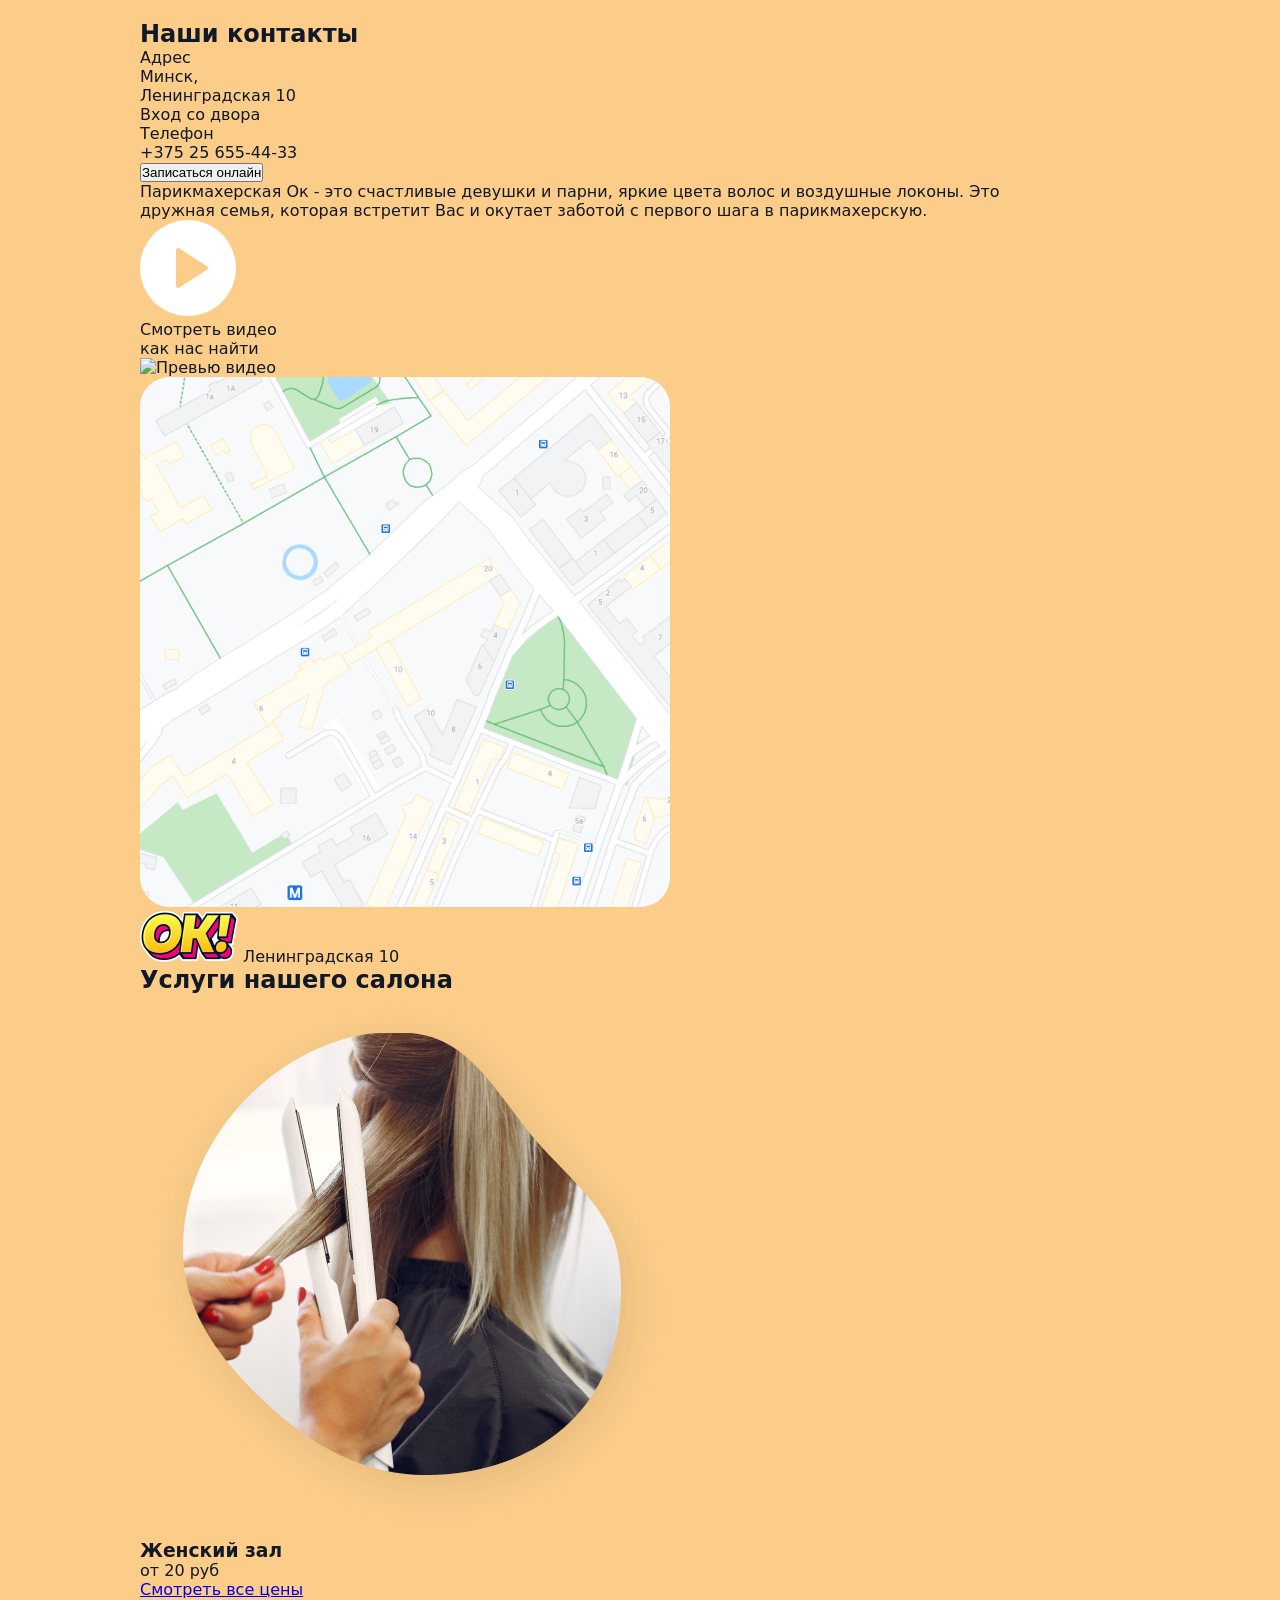
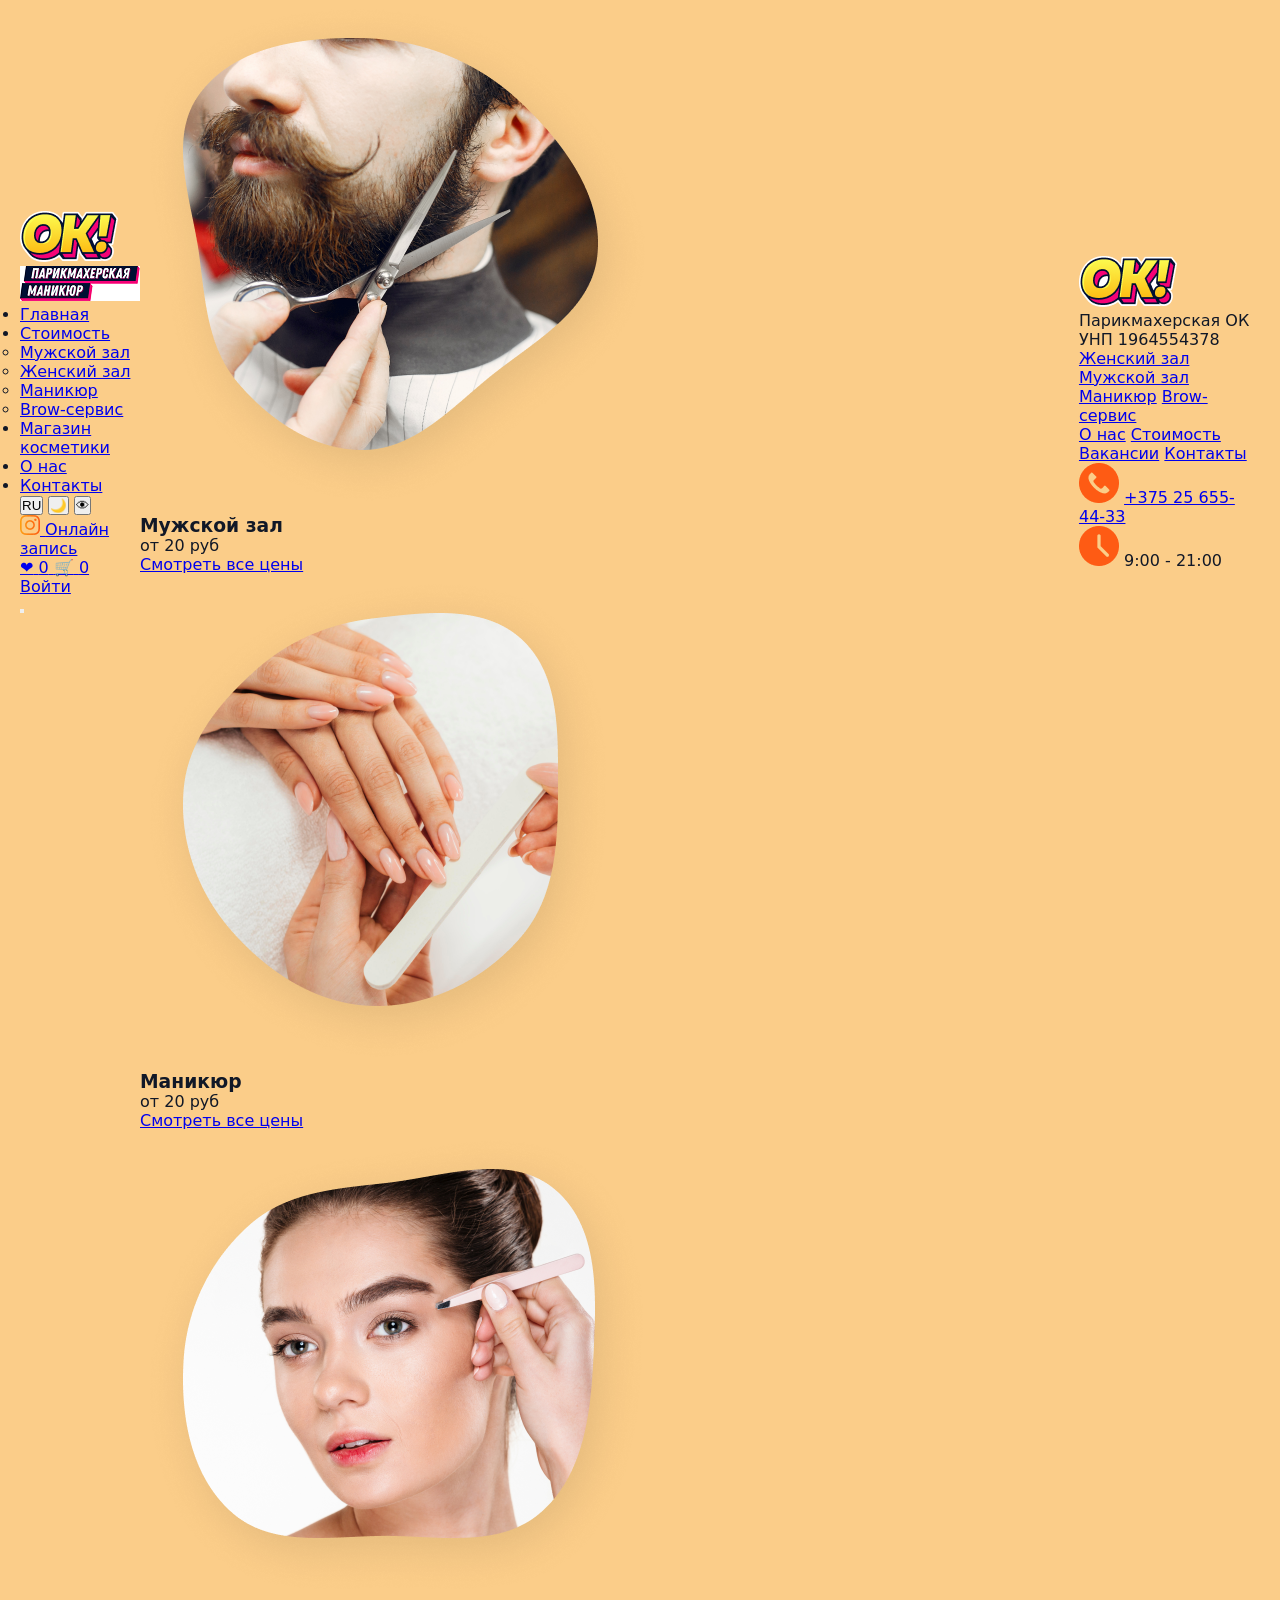
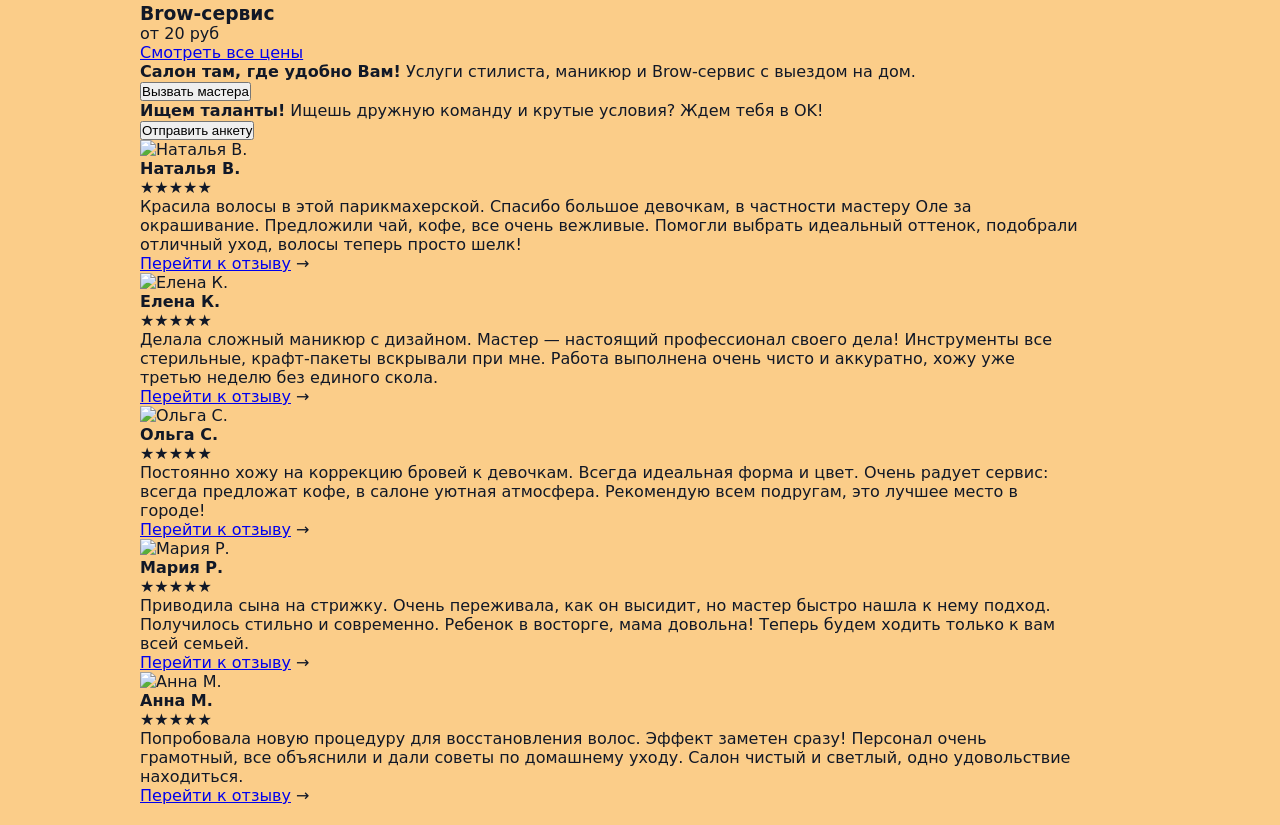
==== contacts.html @ 50ce9822 "feat: add contacts HTML page" ====
<!DOCTYPE html>
<html lang="ru">
<head>
  <meta charset="UTF-8">
  <meta name="viewport" content="width=device-width, initial-scale=1.0">
  <title>Главная | Салон красоты OK!</title>
  <link rel="stylesheet" href="css/style.css">
  <link rel="stylesheet" href="css/contacts.css">
</head>
<body>

  <!-- Шапка -->
  <header class="header">
  <div class="container header__container">
    <!-- Логотип -->
    <a href="main.html" class="header__logo">
      <img src="img/header/ok-logo.png" alt="OK!" class="logo-ok">
      <img src="img/header/salon-name.png" alt="Парикмахерская Маникюр" class="logo-text">
    </a>

  <nav class="nav">
    <ul class="nav__list">
        <li class="nav__item">
            <a href="main.html" class="nav__link">Главная</a>
        </li>
        <li class="nav__item nav__item--dropdown">
            <a href="#" class="nav__link">Стоимость</a>
            <ul class="dropdown">
                <li><a href="men-hall.html" class="dropdown__link">Мужской зал</a></li>
                <li><a href="women-hall.html" class="dropdown__link">Женский зал</a></li>
                <li><a href="#" class="dropdown__link">Маникюр</a></li>
                <li><a href="#" class="dropdown__link">Brow-сервис</a></li>
            </ul>
        </li>
        <li class="nav__item">
            <a href="shop.html" class="nav__link">Магазин косметики</a>
            
        </li>
       <li><a href="reviews.html" class="nav__link">О нас</a></li>
        <li><a href="contacts.html" class="nav__link">Контакты</a></li>
    </ul>
</nav>

    <!-- Правая часть: всё сгруппировано -->
    <div class="header__right">
      <!-- Инструменты (язык, тема, слабовидящие) -->
      <div class="header__tools">
        <button class="tool-btn" data-tool="lang">RU</button>
        <button class="tool-btn" data-tool="theme">🌙</button>
        <button class="tool-btn" data-tool="access">👁</button>
      </div>

      <!-- Instagram -->
      <a href="https://instagram.com" class="social-link" target="_blank">
        <img src="img/header/instagram.png" alt="Instagram">
      </a>

      <!-- Кнопка записи -->
      <a href="#" class="btn-online">Онлайн запись</a>

      <!-- Зона пользователя -->
      <div class="user-zone">
        <a href="#" class="icon-btn">
          <span>❤️</span>
          <span class="badge">0</span>
        </a>
        <a href="#" class="icon-btn">
          <span>🛒</span>
          <span class="badge">0</span>
        </a>
        <a href="index.html" class="user-profile">
          <span class="user-name">Войти</span>
        </a>
      </div>

      <!-- Бургер -->
      <button class="burger" aria-label="Меню">
        <span></span><span></span><span></span>
      </button>
    </div>
  </div>
</header>
  <!-- Здесь будет остальной контент страницы -->
 <main class="main">
  <section class="contacts">
    <div class="container contacts__container">
        
        <div class="contacts__info-column">
            <h2 class="contacts__title">Наши контакты</h2>
            
            <div class="contacts__item">
                <span class="contacts__label">Адрес</span>
                <p class="contacts__value">Минск, <br> Ленинградская 10</p>
                <span class="contacts__note">Вход со двора</span>
            </div>

            <div class="contacts__item">
                <span class="contacts__label">Телефон</span>
                <p class="contacts__value">+375 25 655-44-33</p>
            </div>

            <button class="contacts__btn">Записаться онлайн</button>
        </div>

        <div class="contacts__descr-column">
            <p class="contacts__text">
                Парикмахерская Ок - это счастливые девушки и парни, яркие цвета волос и воздушные локоны. Это дружная семья, которая встретит Вас и окутает заботой с первого шага в парикмахерскую.
            </p>
        </div>

        <div class="contacts__video-column">
    <div class="video-card">
        
        <div class="video-play-btn">
            <svg width="96" height="96" viewBox="0 0 96 96" fill="none">
                <path d="M48 0C21.5312 0 0 21.5332 0 48C0 74.4668 21.5312 96 48 96C74.4688 96 96 74.4668 96 48C96 21.5332 74.4688 0 48 0ZM67.0821 49.6817L39.0821 67.6817C38.754 67.8945 38.3751 68.0001 38.0001 68.0001C37.6719 68.0001 37.3399 67.9179 37.0431 67.7559C36.3984 67.4044 36 66.7324 36 66V30C36 29.2676 36.3984 28.5956 37.0431 28.2441C37.6759 27.8964 38.4688 27.9178 39.0821 28.3183L67.0821 46.3183C67.6524 46.6854 68.0001 47.3203 68.0001 48C68.0001 48.6797 67.6524 49.3144 67.0821 49.6817Z" fill="white"/>
            </svg>
        </div>
        
        <p class="video-card__title">Смотреть видео <br> как нас найти</p>
        
        <img src="img/contacts/video-preview.png" alt="Превью видео" class="video-card__bg">
          
    </div>
</div>

    </div>
   
</section>
<section class="map-section">
    <div class="map-container">
        <div class="map-picture-wrapper">
            
            <img src="img/contacts/map.png" alt="Карта проезда" class="map-image">
            
           <div class="map-marker">
                    <img src="img/header/ok-logo.png" alt="OK!">
                    <span>Ленинградская 10</span>
                </div>
            
        </div>
    </div>
</section>
<section class="services-section">
    <div class="container">
        <h2 class="services-title">Услуги нашего салона</h2>
        
        <div class="services-grid">
            <div class="service-card">
                <div class="service-image-wrapper">
                    <img src="img/women/women-hall.png" alt="Женский зал" class="service-img">
                </div>
                <h3 class="service-name">Женский зал</h3>
                <p class="service-price">от 20 руб</p>
                <a href="#" class="service-btn btn-orange">Смотреть все цены</a>
            </div>

            <div class="service-card">
                <div class="service-image-wrapper">
                    <img src="img/men/men-hall.png" alt="Мужской зал" class="service-img">
                </div>
                <h3 class="service-name">Мужской зал</h3>
                <p class="service-price">от 20 руб</p>
                <a href="#" class="service-btn btn-blue">Смотреть все цены</a>
            </div>

            <div class="service-card">
                <div class="service-image-wrapper">
                    <div class="decor-circle-pink"></div>
                    <img src="img/manicure/manicure.png" alt="Маникюр" class="service-img">
                </div>
                <h3 class="service-name name-pink">Маникюр</h3>
                <p class="service-price">от 20 руб</p>
                <a href="#" class="service-btn btn-pink-solid">Смотреть все цены</a>
            </div>

            <div class="service-card">
                <div class="service-image-wrapper">
                    <img src="img/brow/brow-service.png" alt="Brow-сервис" class="service-img">
                </div>
                <h3 class="service-name">Brow-сервис</h3>
                <p class="service-price">от 20 руб</p>
                <a href="#" class="service-btn btn-purple">Смотреть все цены</a>
            </div>
        </div>
    </div>
</section>
<div class="promo-banner double-banner">
    
    <div class="banner-col">
        <p class="banner-col__text">
            <strong>Салон там, где удобно Вам!</strong> Услуги стилиста, маникюр и Brow-сервис с выездом на дом.
        </p>
        <button class="banner-col__btn btn-home">Вызвать мастера</button>
    </div>

    <div class="banner-divider"></div>

    <div class="banner-col">
        <p class="banner-col__text">
            <strong>Ищем таланты!</strong> Ищешь дружную команду и крутые условия? Ждем тебя в OK!
        </p>
        <button class="banner-col__btn btn-vacancy">Отправить анкету</button>
    </div>

</div>
        <section class="testimonials">
    <div class="container">
        
        
        <div class="testimonials-track">
            <div class="testimonial-card">
                <div class="testimonial-header">
                    <div class="testimonial-avatar">
                        <img src="img/picture/pic1.png" alt="Наталья В.">
                    </div>
                    <div class="testimonial-user-info">
                        <h4 class="testimonial-name">Наталья В.</h4>
                        <div class="testimonial-stars">★★★★★</div>
                    </div>
                </div>
                <p class="testimonial-text">
                    Красила волосы в этой парикмахерской. Спасибо большое девочкам, в частности мастеру Оле за окрашивание. Предложили чай, кофе, все очень вежливые. Помогли выбрать идеальный оттенок, подобрали отличный уход, волосы теперь просто шелк!
                </p>
                <div class="testimonial-footer">
                    <a href="#" class="testimonial-link">Перейти к отзыву</a>
                    <span class="testimonial-arrow">→</span>
                </div>
            </div>

            <div class="testimonial-card">
                <div class="testimonial-header">
                    <div class="testimonial-avatar">
                        <img src="img/picture/pic2.png" alt="Елена К.">
                    </div>
                    <div class="testimonial-user-info">
                        <h4 class="testimonial-name">Елена К.</h4>
                        <div class="testimonial-stars">★★★★★</div>
                    </div>
                </div>
                <p class="testimonial-text">
                    Делала сложный маникюр с дизайном. Мастер — настоящий профессионал своего дела! Инструменты все стерильные, крафт-пакеты вскрывали при мне. Работа выполнена очень чисто и аккуратно, хожу уже третью неделю без единого скола.
                </p>
                <div class="testimonial-footer">
                    <a href="#" class="testimonial-link">Перейти к отзыву</a>
                    <span class="testimonial-arrow">→</span>
                </div>
            </div>

            <div class="testimonial-card">
                <div class="testimonial-header">
                    <div class="testimonial-avatar">
                        <img src="img/picture/pic3.png" alt="Ольга С.">
                    </div>
                    <div class="testimonial-user-info">
                        <h4 class="testimonial-name">Ольга С.</h4>
                        <div class="testimonial-stars">★★★★★</div>
                    </div>
                </div>
                <p class="testimonial-text">
                    Постоянно хожу на коррекцию бровей к девочкам. Всегда идеальная форма и цвет. Очень радует сервис: всегда предложат кофе, в салоне уютная атмосфера. Рекомендую всем подругам, это лучшее место в городе!
                </p>
                <div class="testimonial-footer">
                    <a href="#" class="testimonial-link">Перейти к отзыву</a>
                    <span class="testimonial-arrow">→</span>
                </div>
            </div>

            <div class="testimonial-card">
                <div class="testimonial-header">
                    <div class="testimonial-avatar">
                        <img src="img/picture/pic4.png" alt="Мария Р.">
                    </div>
                    <div class="testimonial-user-info">
                        <h4 class="testimonial-name">Мария Р.</h4>
                        <div class="testimonial-stars">★★★★★</div>
                    </div>
                </div>
                <p class="testimonial-text">
                    Приводила сына на стрижку. Очень переживала, как он высидит, но мастер быстро нашла к нему подход. Получилось стильно и современно. Ребенок в восторге, мама довольна! Теперь будем ходить только к вам всей семьей.
                </p>
                <div class="testimonial-footer">
                    <a href="#" class="testimonial-link">Перейти к отзыву</a>
                    <span class="testimonial-arrow">→</span>
                </div>
            </div>

            <div class="testimonial-card">
                <div class="testimonial-header">
                    <div class="testimonial-avatar">
                        <img src="img/picture/pic1.png" alt="Анна М.">
                    </div>
                    <div class="testimonial-user-info">
                        <h4 class="testimonial-name">Анна М.</h4>
                        <div class="testimonial-stars">★★★★★</div>
                    </div>
                </div>
                <p class="testimonial-text">
                    Попробовала новую процедуру для восстановления волос. Эффект заметен сразу! Персонал очень грамотный, все объяснили и дали советы по домашнему уходу. Салон чистый и светлый, одно удовольствие находиться.
                </p>
                <div class="testimonial-footer">
                    <a href="#" class="testimonial-link">Перейти к отзыву</a>
                    <span class="testimonial-arrow">→</span>
                </div>
            </div>
        </div>
    </div>
</section>
</main>
<footer class="footer">
    <div class="container footer__container">
        <div class="footer__logo-block">
            <img src="img/header/ok-logo.png" alt="OK!" class="footer__logo">
            <p class="footer__brand">Парикмахерская ОК</p>
            <span class="footer__unp">УНП 1964554378</span>
        </div>

        <div class="footer__menu footer__menu--bold">
            <a href="#">Женский зал</a>
            <a href="#">Мужской зал</a>
            <a href="#">Маникюр</a>
            <a href="#">Brow-сервис</a>
        </div>

        <div class="footer__menu footer__menu--medium">
            <a href="#">О нас</a>
            <a href="#">Стоимость</a>
            <a href="#">Вакансии</a>
            <a href="#">Контакты</a>
        </div>

        <div class="footer__contacts">
            <div class="footer__phone">
                <img src="img/hero/phone.png" alt="" class="footer__icon">
                <a href="tel:+375256554433">+375 25 655-44-33</a>
            </div>
            <div class="footer__time">
                <img src="img/hero/clock.png" alt="" class="footer__icon">
                <span>9:00 - 21:00</span>
            </div>
        </div>
    </div>
</footer>

</body>
</html>
---- css/style.css ----
:root {
  --bg-page: #f8f9fa;
  --bg-card: #ffffff;
  --text-main: #111827;
  --text-muted: #6b7280;
  --primary: #ff9800;
  --primary-hover: #e68900;
  --border: #d1d5db;
  --input-bg: #f3f4f6;
  --error: #ef4444;
  --radius: 10px;
  --shadow: 0 4px 16px rgba(0, 0, 0, 0.06);
  --font: 'Segoe UI', system-ui, sans-serif;
}

* { box-sizing: border-box; margin: 0; padding: 0; }

body {
  font-family: var(--font);
  /* Простой оранжевый фон */
  background: #fbcd89;
  /* Или мягкий градиент в оранжевых тонах: */
  /* background: linear-gradient(135deg, #ff9800 0%, #ffb74d 100%); */
  
  color: var(--text-main);
  min-height: 100vh;
  display: flex;
  align-items: center;
  justify-content: center;
  padding: 20px;
  margin: 0;
}
/* Найди в CSS класс .auth-container и замени его на этот: */
.auth-container {
  background: #ffffff;              /* Чистый белый фон формы */
  border-radius: 16px;              /* Скруглённые углы */
  box-shadow: 
    0 10px 40px rgba(0, 0, 0, 0.15),  /* Глубокая тень */
    0 2px 10px rgba(0, 0, 0, 0.1);    /* Лёгкая тень сверху */
  padding: 40px;
  width: 100%;
  max-width: 480px;
  border: 1px solid rgba(0, 0, 0, 0.08); /* Тонкая рамка для чёткости */
  position: relative;
  overflow: hidden;
}

/* Добавь этот эффект для современного вида (опционально) */
.auth-container::before {
  content: '';
  position: absolute;
  top: 0;
  left: 0;
  right: 0;
  height: 4px;
  /* Оранжевая полоска сверху */
}


.auth-title {
  text-align: center;
  margin-bottom: 24px;
  font-size: 26px;
  font-weight: 700;
  color: var(--primary);
}

.auth-tabs {
  display: flex;
  gap: 8px;
  margin-bottom: 24px;
}

.tab {
  flex: 1;
  padding: 10px;
  border: none;
  background: var(--input-bg);
  color: var(--text-muted);
  font-weight: 600;
  cursor: pointer;
  border-radius: var(--radius);
  transition: 0.2s;
}

.tab.active {
  background: var(--primary);
  color: #fff;
}

.tab:hover:not(.active) {
  background: #e5e7eb;
}

.auth-form { display: none; }
.auth-form.active { display: block; }

.input-group { margin-bottom: 16px; }
.input-group label {
  display: block;
  margin-bottom: 6px;
  font-size: 14px;
  font-weight: 500;
}

.required { color: var(--error); }

.input-group input[type="text"],
.input-group input[type="email"],
.input-group input[type="password"],
.input-group input[type="tel"],
.input-group input[type="date"] {
  width: 100%;
  padding: 10px 12px;
  border: 1px solid var(--border);
  border-radius: var(--radius);
  background: var(--input-bg);
  font-size: 15px;
  transition: border-color 0.2s, box-shadow 0.2s;
}

.input-group input:focus {
  outline: none;
  border-color: var(--primary);
  box-shadow: 0 0 0 3px rgba(255, 152, 0, 0.15);
}

.error-message {
  display: block;
  min-height: 16px;
  margin-top: 4px;
  font-size: 12px;
  color: var(--error);
}

.radio-group {
  display: flex;
  gap: 16px;
  margin-top: 4px;
}
.radio-group label {
  display: flex;
  align-items: center;
  gap: 6px;
  font-weight: 400;
}

.nickname-group { display: flex; gap: 8px; }
.nickname-group input { flex: 1; }

.btn-icon {
  padding: 0 12px;
  border: 1px solid var(--border);
  background: var(--input-bg);
  border-radius: var(--radius);
  cursor: pointer;
  font-size: 18px;
}
.btn-icon:hover { background: #e5e7eb; }

.checkbox-group label {
  display: flex;
  align-items: flex-start;
  gap: 8px;
  font-weight: 400;
}
.checkbox-group input { margin-top: 3px; }

.btn {
  width: 100%;
  padding: 12px;
  border: none;
  border-radius: var(--radius);
  font-size: 16px;
  font-weight: 600;
  cursor: pointer;
  transition: 0.2s;
}

.btn-primary {
  background: var(--primary);
  color: #fff;
}
.btn-primary:hover:not(:disabled) { background: var(--primary-hover); }
.btn-primary:disabled {
  opacity: 0.5;
  cursor: not-allowed;
}

/* Блок для гостей */
.guest-access {
  margin-top: 24px;
  text-align: center;
  padding-top: 20px;
  border-top: 1px solid var(--border);
}
.guest-access p {
  font-size: 14px;
  color: var(--text-muted);
  margin-bottom: 6px;
}
.guest-link {
  color: var(--primary);
  text-decoration: none;
  font-weight: 500;
  font-size: 14px;
  border-bottom: 1px dashed var(--primary);
  transition: 0.2s;
}
.guest-link:hover {
  color: var(--primary-hover);
  border-bottom-style: solid;
}

/* Адаптив */
@media (max-width: 768px) {
  .auth-container { padding: 24px; }
}

@media (max-width: 320px) {
  body { padding: 0; background: var(--bg-card); }
  .auth-container {
    box-shadow: none;
    border-radius: 0;
    max-width: 100%;
    min-height: 100vh;
    padding: 20px 16px;
  }
  .tab { font-size: 14px; }
  .auth-title { font-size: 22px; }
}
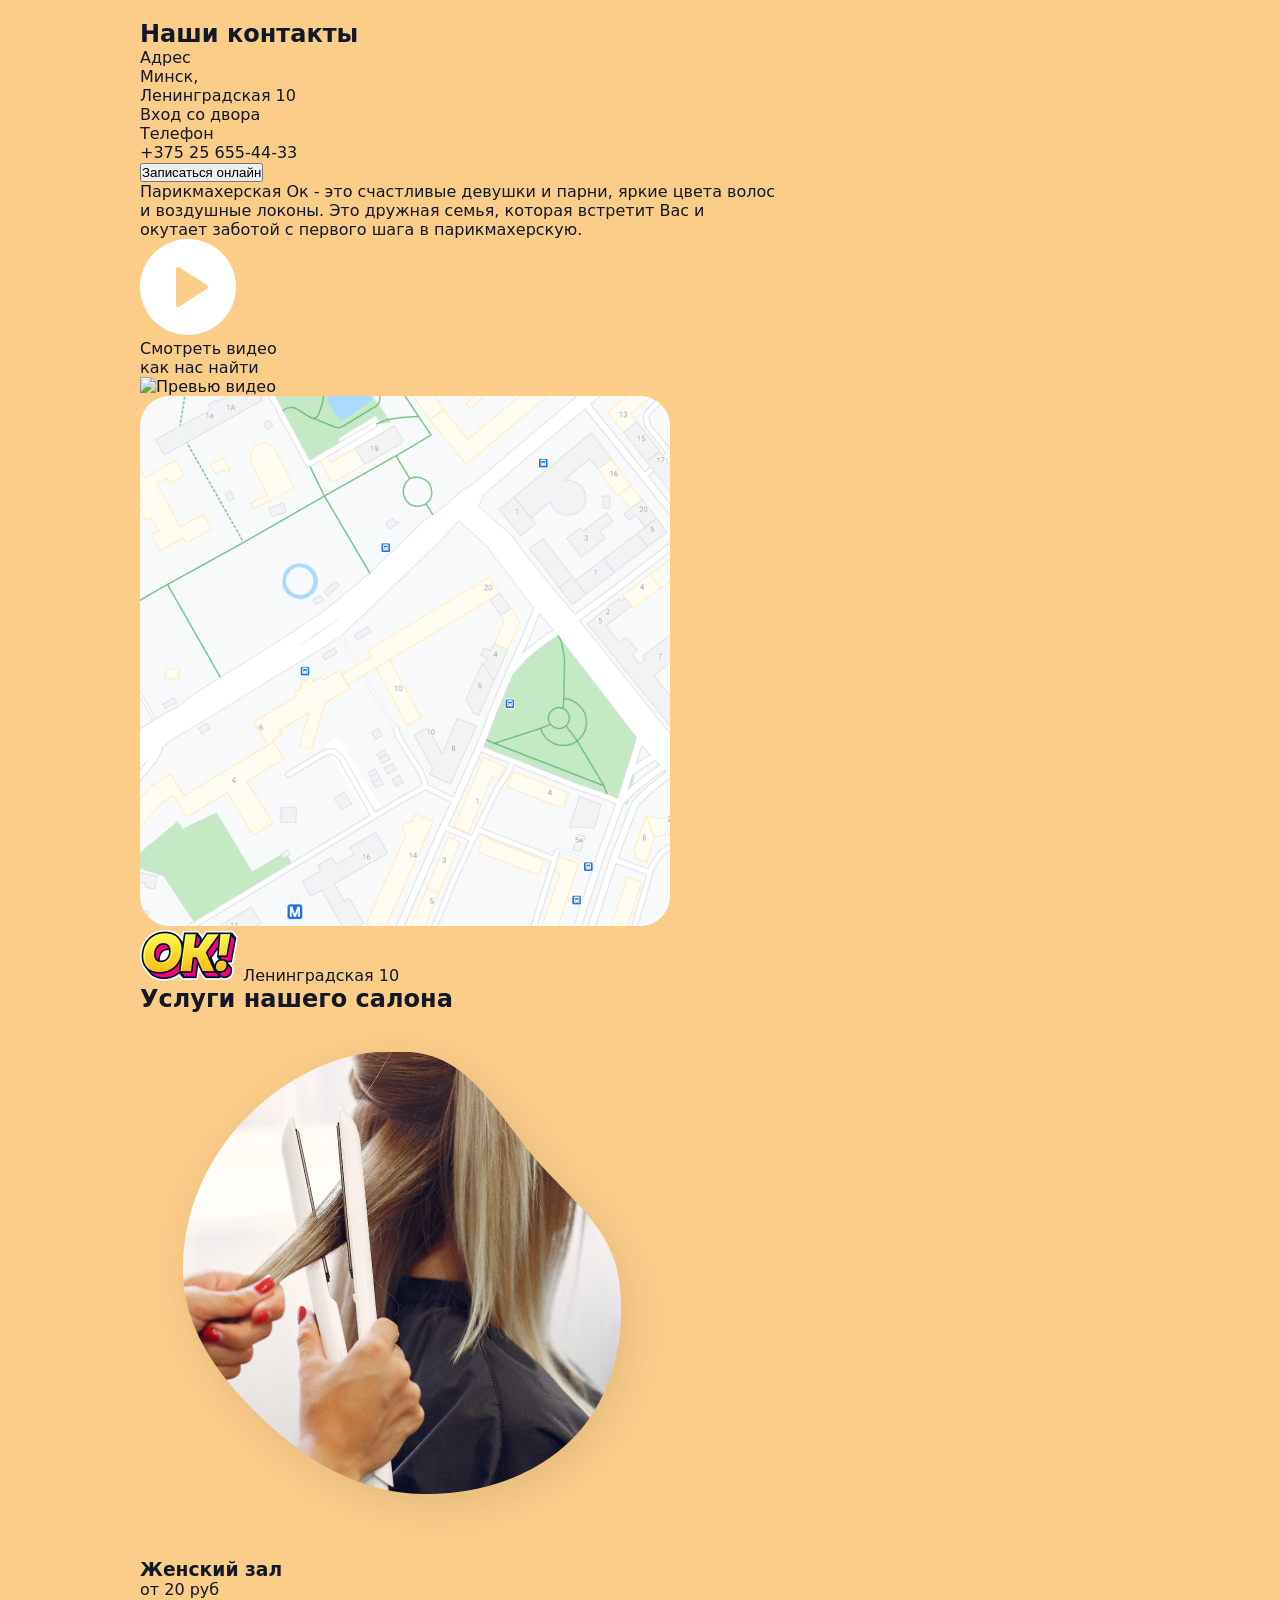
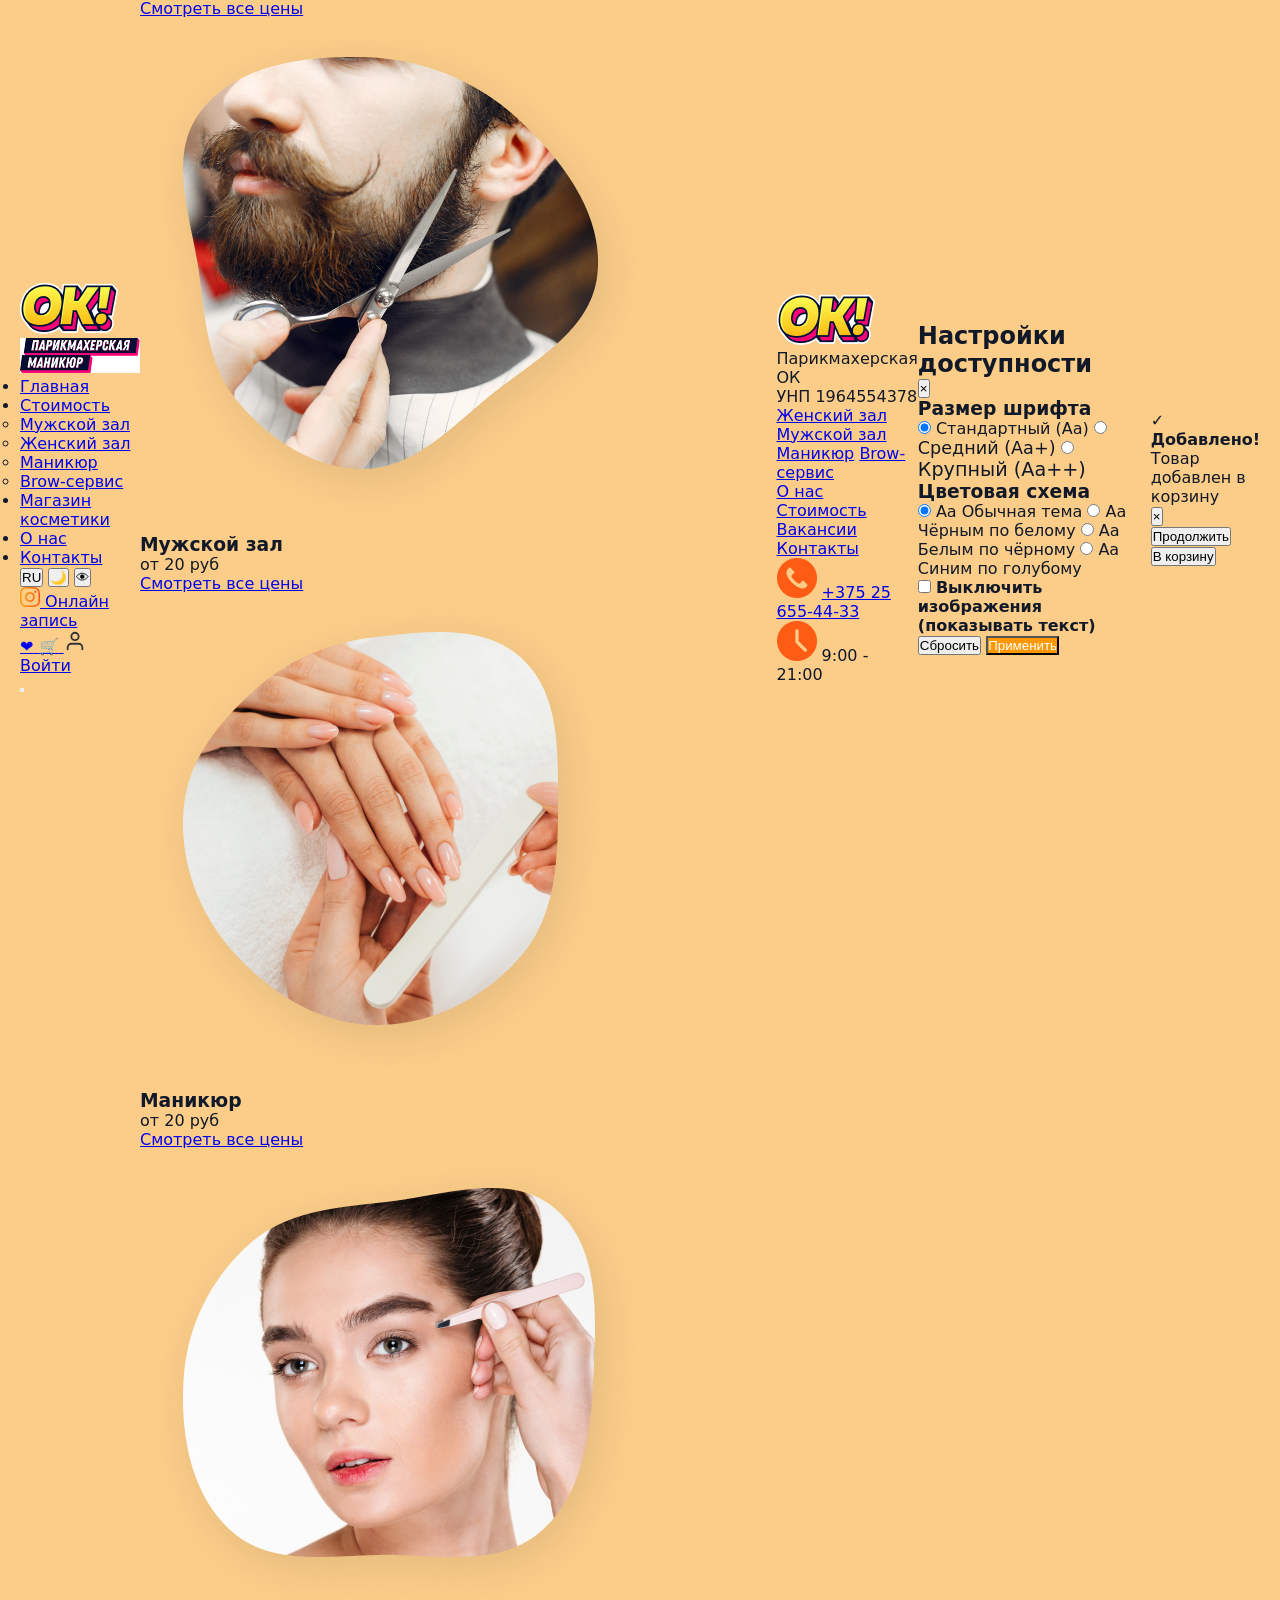
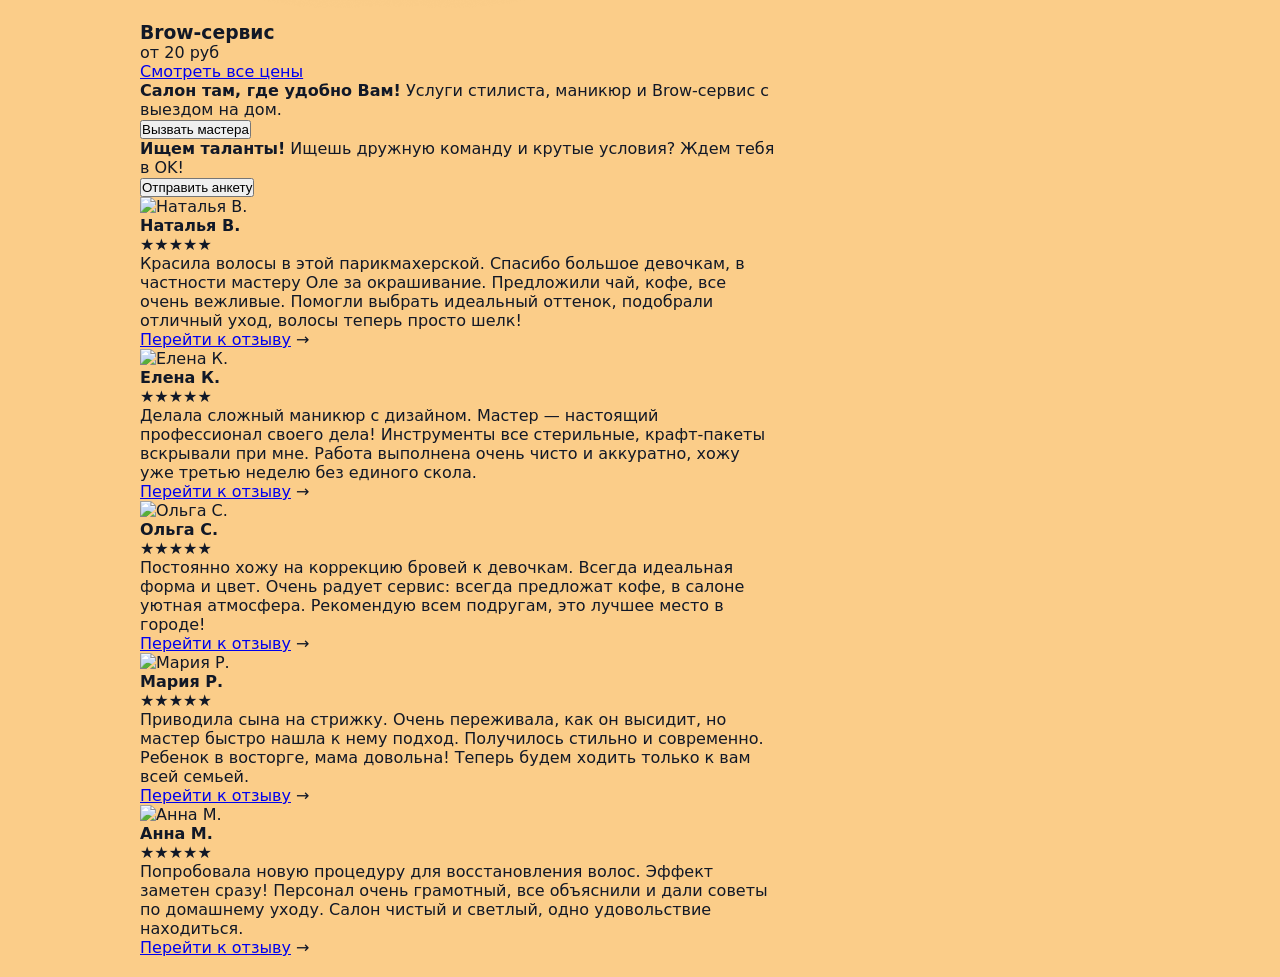
==== commit 7778edc1: "feat: add styles for dark theme, accessibility" ====
--- a/contacts.html
+++ b/contacts.html
@@ -3,7 +3,7 @@
 <head>
   <meta charset="UTF-8">
   <meta name="viewport" content="width=device-width, initial-scale=1.0">
-  <title>Главная | Салон красоты OK!</title>
+  <title data-ru="Контакты | Салон красоты OK!" data-en="Contacts | Beauty Salon OK!">Главная | Салон красоты OK!</title>
   <link rel="stylesheet" href="css/style.css">
   <link rel="stylesheet" href="css/contacts.css">
 </head>
@@ -21,23 +21,22 @@
   <nav class="nav">
     <ul class="nav__list">
         <li class="nav__item">
-            <a href="main.html" class="nav__link">Главная</a>
+            <a href="main.html" class="nav__link" data-ru="Главная" data-en="Main">Главная</a>
         </li>
         <li class="nav__item nav__item--dropdown">
-            <a href="#" class="nav__link">Стоимость</a>
+            <a href="#" class="nav__link" data-ru="Стоимость" data-en="Prices">Стоимость</a>
             <ul class="dropdown">
-                <li><a href="men-hall.html" class="dropdown__link">Мужской зал</a></li>
-                <li><a href="women-hall.html" class="dropdown__link">Женский зал</a></li>
-                <li><a href="#" class="dropdown__link">Маникюр</a></li>
-                <li><a href="#" class="dropdown__link">Brow-сервис</a></li>
+                <li><a href="men-hall.html" class="dropdown__link" data-ru="Мужской зал" data-en="Men's hall">Мужской зал</a></li>
+                <li><a href="women-hall.html" class="dropdown__link" data-ru="Женский зал" data-en="Women's hall">Женский зал</a></li>
+                <li><a href="#" class="dropdown__link" data-ru="Маникюр" data-en="Manicure">Маникюр</a></li>
+                <li><a href="#" class="dropdown__link" data-ru="Brow-сервис" data-en="Brow-service">Brow-сервис</a></li>
             </ul>
         </li>
         <li class="nav__item">
-            <a href="shop.html" class="nav__link">Магазин косметики</a>
-            
+            <a href="shop.html" class="nav__link" data-ru="Магазин косметики" data-en="Cosmetics shop">Магазин косметики</a>
         </li>
-       <li><a href="reviews.html" class="nav__link">О нас</a></li>
-        <li><a href="contacts.html" class="nav__link">Контакты</a></li>
+        <li><a href="reviews.html" class="nav__link" data-ru="О нас" data-en="About us">О нас</a></li>
+        <li><a href="contacts.html" class="nav__link" data-ru="Контакты" data-en="Contacts">Контакты</a></li>
     </ul>
 </nav>
 
@@ -46,8 +45,8 @@
       <!-- Инструменты (язык, тема, слабовидящие) -->
       <div class="header__tools">
         <button class="tool-btn" data-tool="lang">RU</button>
-        <button class="tool-btn" data-tool="theme">🌙</button>
-        <button class="tool-btn" data-tool="access">👁</button>
+        <button id="theme-toggle" class="tool-btn" data-tool="theme">🌙</button>
+        <button class="tool-btn" id="access-toggle" data-tool="access">👁</button>
       </div>
 
       <!-- Instagram -->
@@ -55,21 +54,32 @@
         <img src="img/header/instagram.png" alt="Instagram">
       </a>
 
-      <!-- Кнопка записи -->
-      <a href="#" class="btn-online">Онлайн запись</a>
-
+     <a href="#" 
+   class="btn-online" 
+   id="btn-book-appointment"
+   data-book
+   data-ru-full="Онлайн запись" 
+   data-ru-short="Запись"
+   data-en-full="Book online" 
+   data-en-short="Book">
+   Онлайн запись
+</a>
       <!-- Зона пользователя -->
       <div class="user-zone">
-        <a href="#" class="icon-btn">
-          <span>❤️</span>
-          <span class="badge">0</span>
-        </a>
-        <a href="#" class="icon-btn">
-          <span>🛒</span>
-          <span class="badge">0</span>
-        </a>
+          <a href="favorites.html" class="icon-btn" aria-label="Избранное">
+        <span>❤️</span>
+    </a>
+    
+    <!-- Корзина — просто ссылка, без бейджа и JS -->
+    <a href="cart.html" class="icon-btn" aria-label="Корзина">
+        <span>🛒</span>
+    </a>
         <a href="index.html" class="user-profile">
-          <span class="user-name">Войти</span>
+          <svg width="22" height="22" viewBox="0 0 24 24" fill="none" stroke="currentColor" stroke-width="2" stroke-linecap="round" stroke-linejoin="round" style="color: var(--text-main); opacity: 0.85;">
+              <path d="M20 21v-2a4 4 0 0 0-4-4H8a4 4 0 0 0-4 4v2"></path>
+              <circle cx="12" cy="7" r="4"></circle>
+          </svg>
+          <span class="user-name" data-ru="Войти" data-en="Login">Войти</span>
         </a>
       </div>
 
@@ -80,88 +90,82 @@
     </div>
   </div>
 </header>
+
   <!-- Здесь будет остальной контент страницы -->
  <main class="main">
   <section class="contacts">
     <div class="container contacts__container">
         
         <div class="contacts__info-column">
-            <h2 class="contacts__title">Наши контакты</h2>
+            <h2 class="contacts__title" data-ru="Наши контакты" data-en="Our contacts">Наши контакты</h2>
             
             <div class="contacts__item">
-                <span class="contacts__label">Адрес</span>
-                <p class="contacts__value">Минск, <br> Ленинградская 10</p>
-                <span class="contacts__note">Вход со двора</span>
+                <span class="contacts__label" data-ru="Адрес" data-en="Address">Адрес</span>
+                <p class="contacts__value" data-ru="Минск,  Ленинградская 10" data-en="Minsk,  Leningradskaya 10">Минск, <br> Ленинградская 10</p>
+                <span class="contacts__note" data-ru="Вход со двора" data-en="Entrance from the courtyard">Вход со двора</span>
             </div>
 
             <div class="contacts__item">
-                <span class="contacts__label">Телефон</span>
+                <span class="contacts__label" data-ru="Телефон" data-en="Phone">Телефон</span>
                 <p class="contacts__value">+375 25 655-44-33</p>
             </div>
 
-            <button class="contacts__btn">Записаться онлайн</button>
+            <button class="contacts__btn" data-ru="Записаться онлайн" data-en="Book online">Записаться онлайн</button>
         </div>
 
         <div class="contacts__descr-column">
-            <p class="contacts__text">
+            <p class="contacts__text" data-ru="Парикмахерская Ок - это счастливые девушки и парни, яркие цвета волос и воздушные локоны. Это дружная семья, которая встретит Вас и окутает заботой с первого шага в парикмахерскую." data-en="Hairdresser Ok is about happy girls and guys, vibrant hair colors and airy curls. It's a friendly family that will welcome you and surround you with care from the very first step into the salon.">
                 Парикмахерская Ок - это счастливые девушки и парни, яркие цвета волос и воздушные локоны. Это дружная семья, которая встретит Вас и окутает заботой с первого шага в парикмахерскую.
             </p>
         </div>
 
         <div class="contacts__video-column">
-    <div class="video-card">
-        
-        <div class="video-play-btn">
-            <svg width="96" height="96" viewBox="0 0 96 96" fill="none">
-                <path d="M48 0C21.5312 0 0 21.5332 0 48C0 74.4668 21.5312 96 48 96C74.4688 96 96 74.4668 96 48C96 21.5332 74.4688 0 48 0ZM67.0821 49.6817L39.0821 67.6817C38.754 67.8945 38.3751 68.0001 38.0001 68.0001C37.6719 68.0001 37.3399 67.9179 37.0431 67.7559C36.3984 67.4044 36 66.7324 36 66V30C36 29.2676 36.3984 28.5956 37.0431 28.2441C37.6759 27.8964 38.4688 27.9178 39.0821 28.3183L67.0821 46.3183C67.6524 46.6854 68.0001 47.3203 68.0001 48C68.0001 48.6797 67.6524 49.3144 67.0821 49.6817Z" fill="white"/>
-            </svg>
-        </div>
-        
-        <p class="video-card__title">Смотреть видео <br> как нас найти</p>
-        
-        <img src="img/contacts/video-preview.png" alt="Превью видео" class="video-card__bg">
-          
-    </div>
-</div>
-
-    </div>
-   
-</section>
-<section class="map-section">
+            <div class="video-card">
+                <div class="video-play-btn">
+                    <svg width="96" height="96" viewBox="0 0 96 96" fill="none">
+                        <path d="M48 0C21.5312 0 0 21.5332 0 48C0 74.4668 21.5312 96 48 96C74.4688 96 96 74.4668 96 48C96 21.5332 74.4688 0 48 0ZM67.0821 49.6817L39.0821 67.6817C38.754 67.8945 38.3751 68.0001 38.0001 68.0001C37.6719 68.0001 37.3399 67.9179 37.0431 67.7559C36.3984 67.4044 36 66.7324 36 66V30C36 29.2676 36.3984 28.5956 37.0431 28.2441C37.6759 27.8964 38.4688 27.9178 39.0821 28.3183L67.0821 46.3183C67.6524 46.6854 68.0001 47.3203 68.0001 48C68.0001 48.6797 67.6524 49.3144 67.0821 49.6817Z" fill="white"/>
+                    </svg>
+                </div>
+                <p class="video-card__title" data-ru="Смотреть видео  как нас найти" data-en="Watch video  how to find us">Смотреть видео <br> как нас найти</p>
+                <img src="img/contacts/video-preview.png" alt="Превью видео" class="video-card__bg">
+            </div>
+        </div>
+    </div>
+  </section>
+
+  <section class="map-section">
     <div class="map-container">
         <div class="map-picture-wrapper">
-            
             <img src="img/contacts/map.png" alt="Карта проезда" class="map-image">
-            
-           <div class="map-marker">
-                    <img src="img/header/ok-logo.png" alt="OK!">
-                    <span>Ленинградская 10</span>
-                </div>
-            
+            <div class="map-marker">
+                <img src="img/header/ok-logo.png" alt="OK!">
+                <span data-ru="Ленинградская 10" data-en="Leningradskaya 10">Ленинградская 10</span>
+            </div>
         </div>
     </div>
 </section>
+
 <section class="services-section">
     <div class="container">
-        <h2 class="services-title">Услуги нашего салона</h2>
+        <h2 class="services-title" data-ru="Услуги нашего салона" data-en="Our salon services">Услуги нашего салона</h2>
         
         <div class="services-grid">
             <div class="service-card">
                 <div class="service-image-wrapper">
                     <img src="img/women/women-hall.png" alt="Женский зал" class="service-img">
                 </div>
-                <h3 class="service-name">Женский зал</h3>
-                <p class="service-price">от 20 руб</p>
-                <a href="#" class="service-btn btn-orange">Смотреть все цены</a>
+                <h3 class="service-name" data-ru="Женский зал" data-en="Women's hall">Женский зал</h3>
+                <p class="service-price" data-ru="от 20 руб" data-en="from 20 BYN">от 20 руб</p>
+                <a href="#" class="service-btn btn-orange" data-ru="Смотреть все цены" data-en="See all prices">Смотреть все цены</a>
             </div>
 
             <div class="service-card">
                 <div class="service-image-wrapper">
                     <img src="img/men/men-hall.png" alt="Мужской зал" class="service-img">
                 </div>
-                <h3 class="service-name">Мужской зал</h3>
-                <p class="service-price">от 20 руб</p>
-                <a href="#" class="service-btn btn-blue">Смотреть все цены</a>
+                <h3 class="service-name" data-ru="Мужской зал" data-en="Men's hall">Мужской зал</h3>
+                <p class="service-price" data-ru="от 20 руб" data-en="from 20 BYN">от 20 руб</p>
+                <a href="#" class="service-btn btn-blue" data-ru="Смотреть все цены" data-en="See all prices">Смотреть все цены</a>
             </div>
 
             <div class="service-card">
@@ -169,45 +173,43 @@
                     <div class="decor-circle-pink"></div>
                     <img src="img/manicure/manicure.png" alt="Маникюр" class="service-img">
                 </div>
-                <h3 class="service-name name-pink">Маникюр</h3>
-                <p class="service-price">от 20 руб</p>
-                <a href="#" class="service-btn btn-pink-solid">Смотреть все цены</a>
+                <h3 class="service-name name-pink" data-ru="Маникюр" data-en="Manicure">Маникюр</h3>
+                <p class="service-price" data-ru="от 20 руб" data-en="from 20 BYN">от 20 руб</p>
+                <a href="#" class="service-btn btn-pink-solid" data-ru="Смотреть все цены" data-en="See all prices">Смотреть все цены</a>
             </div>
 
             <div class="service-card">
                 <div class="service-image-wrapper">
                     <img src="img/brow/brow-service.png" alt="Brow-сервис" class="service-img">
                 </div>
-                <h3 class="service-name">Brow-сервис</h3>
-                <p class="service-price">от 20 руб</p>
-                <a href="#" class="service-btn btn-purple">Смотреть все цены</a>
+                <h3 class="service-name" data-ru="Brow-сервис" data-en="Brow-service">Brow-сервис</h3>
+                <p class="service-price" data-ru="от 20 руб" data-en="from 20 BYN">от 20 руб</p>
+                <a href="#" class="service-btn btn-purple" data-ru="Смотреть все цены" data-en="See all prices">Смотреть все цены</a>
             </div>
         </div>
     </div>
 </section>
+
 <div class="promo-banner double-banner">
-    
     <div class="banner-col">
-        <p class="banner-col__text">
+        <p class="banner-col__text" data-ru="Салон там, где удобно Вам! Услуги стилиста, маникюр и Brow-сервис с выездом на дом." data-en="Salon where it's convenient for you! Stylist services, manicure and brow-service with home visit.">
             <strong>Салон там, где удобно Вам!</strong> Услуги стилиста, маникюр и Brow-сервис с выездом на дом.
         </p>
-        <button class="banner-col__btn btn-home">Вызвать мастера</button>
+        <button class="banner-col__btn btn-home" data-ru="Вызвать мастера" data-en="Call a master">Вызвать мастера</button>
     </div>
 
     <div class="banner-divider"></div>
 
     <div class="banner-col">
-        <p class="banner-col__text">
+        <p class="banner-col__text" data-ru="Ищем таланты! Ищешь дружную команду и крутые условия? Ждем тебя в OK!" data-en="We're hiring! Looking for a friendly team and great conditions? We're waiting for you at OK!">
             <strong>Ищем таланты!</strong> Ищешь дружную команду и крутые условия? Ждем тебя в OK!
         </p>
-        <button class="banner-col__btn btn-vacancy">Отправить анкету</button>
-    </div>
-
+        <button class="banner-col__btn btn-vacancy" data-ru="Отправить анкету" data-en="Submit application">Отправить анкету</button>
+    </div>
 </div>
-        <section class="testimonials">
+
+<section class="testimonials">
     <div class="container">
-        
-        
         <div class="testimonials-track">
             <div class="testimonial-card">
                 <div class="testimonial-header">
@@ -215,15 +217,15 @@
                         <img src="img/picture/pic1.png" alt="Наталья В.">
                     </div>
                     <div class="testimonial-user-info">
-                        <h4 class="testimonial-name">Наталья В.</h4>
+                        <h4 class="testimonial-name" data-ru="Наталья В." data-en="Natalia V.">Наталья В.</h4>
                         <div class="testimonial-stars">★★★★★</div>
                     </div>
                 </div>
-                <p class="testimonial-text">
+                <p class="testimonial-text" data-ru="Красила волосы в этой парикмахерской. Спасибо большое девочкам, в частности мастеру Оле за окрашивание. Предложили чай, кофе, все очень вежливые. Помогли выбрать идеальный оттенок, подобрали отличный уход, волосы теперь просто шелк!" data-en="I colored my hair at this salon. Many thanks to the girls, especially master Ola for the coloring. They offered tea, coffee, everyone was very polite. They helped me choose the perfect shade, selected great care products — my hair is now like silk!">
                     Красила волосы в этой парикмахерской. Спасибо большое девочкам, в частности мастеру Оле за окрашивание. Предложили чай, кофе, все очень вежливые. Помогли выбрать идеальный оттенок, подобрали отличный уход, волосы теперь просто шелк!
                 </p>
                 <div class="testimonial-footer">
-                    <a href="#" class="testimonial-link">Перейти к отзыву</a>
+                    <a href="#" class="testimonial-link" data-ru="Перейти к отзыву" data-en="Read full review">Перейти к отзыву</a>
                     <span class="testimonial-arrow">→</span>
                 </div>
             </div>
@@ -234,15 +236,15 @@
                         <img src="img/picture/pic2.png" alt="Елена К.">
                     </div>
                     <div class="testimonial-user-info">
-                        <h4 class="testimonial-name">Елена К.</h4>
+                        <h4 class="testimonial-name" data-ru="Елена К." data-en="Elena K.">Елена К.</h4>
                         <div class="testimonial-stars">★★★★★</div>
                     </div>
                 </div>
-                <p class="testimonial-text">
+                <p class="testimonial-text" data-ru="Делала сложный маникюр с дизайном. Мастер — настоящий профессионал своего дела! Инструменты все стерильные, крафт-пакеты вскрывали при мне. Работа выполнена очень чисто и аккуратно, хожу уже третью неделю без единого скола." data-en="I got a complex manicure with design. The master is a true professional! All tools were sterile, craft packages were opened in front of me. The work was done very cleanly and neatly — I've been wearing it for three weeks now without a single chip.">
                     Делала сложный маникюр с дизайном. Мастер — настоящий профессионал своего дела! Инструменты все стерильные, крафт-пакеты вскрывали при мне. Работа выполнена очень чисто и аккуратно, хожу уже третью неделю без единого скола.
                 </p>
                 <div class="testimonial-footer">
-                    <a href="#" class="testimonial-link">Перейти к отзыву</a>
+                    <a href="#" class="testimonial-link" data-ru="Перейти к отзыву" data-en="Read full review">Перейти к отзыву</a>
                     <span class="testimonial-arrow">→</span>
                 </div>
             </div>
@@ -253,15 +255,15 @@
                         <img src="img/picture/pic3.png" alt="Ольга С.">
                     </div>
                     <div class="testimonial-user-info">
-                        <h4 class="testimonial-name">Ольга С.</h4>
+                        <h4 class="testimonial-name" data-ru="Ольга С." data-en="Olga S.">Ольга С.</h4>
                         <div class="testimonial-stars">★★★★★</div>
                     </div>
                 </div>
-                <p class="testimonial-text">
+                <p class="testimonial-text" data-ru="Постоянно хожу на коррекцию бровей к девочкам. Всегда идеальная форма и цвет. Очень радует сервис: всегда предложат кофе, в салоне уютная атмосфера. Рекомендую всем подругам, это лучшее место в городе!" data-en="I constantly visit the girls for brow correction. Always perfect shape and color. The service is great: they always offer coffee, the salon has a cozy atmosphere. I recommend it to all my friends — this is the best place in town!">
                     Постоянно хожу на коррекцию бровей к девочкам. Всегда идеальная форма и цвет. Очень радует сервис: всегда предложат кофе, в салоне уютная атмосфера. Рекомендую всем подругам, это лучшее место в городе!
                 </p>
                 <div class="testimonial-footer">
-                    <a href="#" class="testimonial-link">Перейти к отзыву</a>
+                    <a href="#" class="testimonial-link" data-ru="Перейти к отзыву" data-en="Read full review">Перейти к отзыву</a>
                     <span class="testimonial-arrow">→</span>
                 </div>
             </div>
@@ -272,15 +274,15 @@
                         <img src="img/picture/pic4.png" alt="Мария Р.">
                     </div>
                     <div class="testimonial-user-info">
-                        <h4 class="testimonial-name">Мария Р.</h4>
+                        <h4 class="testimonial-name" data-ru="Мария Р." data-en="Maria R.">Мария Р.</h4>
                         <div class="testimonial-stars">★★★★★</div>
                     </div>
                 </div>
-                <p class="testimonial-text">
+                <p class="testimonial-text" data-ru="Приводила сына на стрижку. Очень переживала, как он высидит, но мастер быстро нашла к нему подход. Получилось стильно и современно. Ребенок в восторге, мама довольна! Теперь будем ходить только к вам всей семьей." data-en="I brought my son for a haircut. I was worried he wouldn't sit still, but the master quickly found a way to connect with him. The result is stylish and modern. The child is delighted, mom is happy! Now we'll only come to you as a whole family.">
                     Приводила сына на стрижку. Очень переживала, как он высидит, но мастер быстро нашла к нему подход. Получилось стильно и современно. Ребенок в восторге, мама довольна! Теперь будем ходить только к вам всей семьей.
                 </p>
                 <div class="testimonial-footer">
-                    <a href="#" class="testimonial-link">Перейти к отзыву</a>
+                    <a href="#" class="testimonial-link" data-ru="Перейти к отзыву" data-en="Read full review">Перейти к отзыву</a>
                     <span class="testimonial-arrow">→</span>
                 </div>
             </div>
@@ -291,15 +293,15 @@
                         <img src="img/picture/pic1.png" alt="Анна М.">
                     </div>
                     <div class="testimonial-user-info">
-                        <h4 class="testimonial-name">Анна М.</h4>
+                        <h4 class="testimonial-name" data-ru="Анна М." data-en="Anna M.">Анна М.</h4>
                         <div class="testimonial-stars">★★★★★</div>
                     </div>
                 </div>
-                <p class="testimonial-text">
+                <p class="testimonial-text" data-ru="Попробовала новую процедуру для восстановления волос. Эффект заметен сразу! Персонал очень грамотный, все объяснили и дали советы по домашнему уходу. Салон чистый и светлый, одно удовольствие находиться." data-en="I tried a new hair restoration procedure. The effect is noticeable immediately! The staff is very knowledgeable, they explained everything and gave tips for home care. The salon is clean and bright — a real pleasure to be here.">
                     Попробовала новую процедуру для восстановления волос. Эффект заметен сразу! Персонал очень грамотный, все объяснили и дали советы по домашнему уходу. Салон чистый и светлый, одно удовольствие находиться.
                 </p>
                 <div class="testimonial-footer">
-                    <a href="#" class="testimonial-link">Перейти к отзыву</a>
+                    <a href="#" class="testimonial-link" data-ru="Перейти к отзыву" data-en="Read full review">Перейти к отзыву</a>
                     <span class="testimonial-arrow">→</span>
                 </div>
             </div>
@@ -307,26 +309,27 @@
     </div>
 </section>
 </main>
+
 <footer class="footer">
     <div class="container footer__container">
         <div class="footer__logo-block">
             <img src="img/header/ok-logo.png" alt="OK!" class="footer__logo">
-            <p class="footer__brand">Парикмахерская ОК</p>
-            <span class="footer__unp">УНП 1964554378</span>
+            <p class="footer__brand" data-ru="Парикмахерская ОК" data-en="Hairdressing salon OK">Парикмахерская ОК</p>
+            <span class="footer__unp" data-ru="УНП 1964554378" data-en="UNP 1964554378">УНП 1964554378</span>
         </div>
 
         <div class="footer__menu footer__menu--bold">
-            <a href="#">Женский зал</a>
-            <a href="#">Мужской зал</a>
-            <a href="#">Маникюр</a>
-            <a href="#">Brow-сервис</a>
+            <a href="#" data-ru="Женский зал" data-en="Women's hall">Женский зал</a>
+            <a href="#" data-ru="Мужской зал" data-en="Men's hall">Мужской зал</a>
+            <a href="#" data-ru="Маникюр" data-en="Manicure">Маникюр</a>
+            <a href="#" data-ru="Brow-сервис" data-en="Brow-service">Brow-сервис</a>
         </div>
 
         <div class="footer__menu footer__menu--medium">
-            <a href="#">О нас</a>
-            <a href="#">Стоимость</a>
-            <a href="#">Вакансии</a>
-            <a href="#">Контакты</a>
+            <a href="#" data-ru="О нас" data-en="About us">О нас</a>
+            <a href="#" data-ru="Стоимость" data-en="Prices">Стоимость</a>
+            <a href="#" data-ru="Вакансии" data-en="Jobs">Вакансии</a>
+            <a href="#" data-ru="Контакты" data-en="Contacts">Контакты</a>
         </div>
 
         <div class="footer__contacts">
@@ -336,11 +339,108 @@
             </div>
             <div class="footer__time">
                 <img src="img/hero/clock.png" alt="" class="footer__icon">
-                <span>9:00 - 21:00</span>
+                <span data-ru="9:00 - 21:00" data-en="9:00 AM - 9:00 PM">9:00 - 21:00</span>
             </div>
         </div>
     </div>
 </footer>
+
+<div class="accessibility-modal" id="accessibility-modal">
+  <div class="accessibility-modal__backdrop" id="accessibility-backdrop"></div>
+  <div class="accessibility-modal__panel">
+    <div class="accessibility-modal__header">
+      <h2 class="accessibility-modal__title" data-ru="Настройки доступности" data-en="Accessibility settings">Настройки доступности</h2>
+      <button class="accessibility-modal__close-x" id="accessibility-close-x">&times;</button>
+    </div>
+    
+    <div class="accessibility-modal__section">
+      <h3 class="accessibility-modal__label" data-ru="Размер шрифта" data-en="Font size">Размер шрифта</h3>
+      <div class="accessibility-modal__options" id="a11y-font-size">
+        <label class="accessibility-modal__option">
+          <input class="radio" type="radio" name="a11y-font" value="normal" checked />
+          <span class="accessibility-modal__option-text" style="font-size: 1em" data-ru="Стандартный (Aa)" data-en="Standard (Aa)">Стандартный (Aa)</span>
+        </label>
+        <label class="accessibility-modal__option">
+          <input class="radio" type="radio" name="a11y-font" value="large" />
+          <span class="accessibility-modal__option-text" style="font-size: 1.1em" data-ru="Средний (Aa+)" data-en="Medium (Aa+)">Средний (Aa+)</span>
+        </label>
+        <label class="accessibility-modal__option">
+          <input class="radio" type="radio" name="a11y-font" value="xlarge" />
+          <span class="accessibility-modal__option-text" style="font-size: 1.2em" data-ru="Крупный (Aa++)" data-en="Large (Aa++)">Крупный (Aa++)</span>
+        </label>
+      </div>
+    </div>
+    
+    <div class="accessibility-modal__section">
+      <h3 class="accessibility-modal__label" data-ru="Цветовая схема" data-en="Color scheme">Цветовая схема</h3>
+      <div class="accessibility-modal__options accessibility-modal__options--schemes" id="a11y-color-scheme">
+        <label class="accessibility-modal__option">
+          <input class="radio" type="radio" name="a11y-scheme" value="default" checked />
+          <span class="accessibility-modal__swatch accessibility-modal__swatch--default">Aa</span>
+          <span class="accessibility-modal__option-text" data-ru="Обычная тема" data-en="Default theme">Обычная тема</span>
+        </label>
+        <label class="accessibility-modal__option">
+          <input class="radio" type="radio" name="a11y-scheme" value="black-white" />
+          <span class="accessibility-modal__swatch accessibility-modal__swatch--black-white">Aa</span>
+          <span class="accessibility-modal__option-text" data-ru="Чёрным по белому" data-en="Black on white">Чёрным по белому</span>
+        </label>
+        <label class="accessibility-modal__option">
+          <input class="radio" type="radio" name="a11y-scheme" value="white-black" />
+          <span class="accessibility-modal__swatch accessibility-modal__swatch--white-black">Aa</span>
+          <span class="accessibility-modal__option-text" data-ru="Белым по чёрному" data-en="White on black">Белым по чёрному</span>
+        </label>
+        <label class="accessibility-modal__option">
+          <input class="radio" type="radio" name="a11y-scheme" value="blue-darkblue" />
+          <span class="accessibility-modal__swatch accessibility-modal__swatch--blue-darkblue">Aa</span>
+          <span class="accessibility-modal__option-text" data-ru="Синим по голубому" data-en="Blue on light blue">Синим по голубому</span>
+        </label>
+      </div>
+    </div>
+    
+    <div class="accessibility-modal__section">
+      <label class="accessibility-modal__option">
+        <input class="checkbox" type="checkbox" id="a11y-images-toggle" />
+        <span class="accessibility-modal__option-text" style="font-weight: 600;" data-ru="Выключить изображения (показывать текст)" data-en="Disable images (show text only)">Выключить изображения (показывать текст)</span>
+      </label>
+    </div>
+    
+    <div class="accessibility-modal__actions">
+      <button class="btn-secondary" id="accessibility-reset" data-ru="Сбросить" data-en="Reset">Сбросить</button>
+      <button class="btn-primary" id="accessibility-apply-btn" data-ru="Применить" data-en="Apply">Применить</button>
+    </div>
+  </div>
+</div>
+<!-- Toast уведомление (одинаковое для всех страниц) -->
+<div id="toast-notification" class="toast-notification">
+    <div class="toast-content">
+        <div class="toast-icon">✓</div>
+        <div class="toast-message">
+            <strong class="toast-title">Добавлено!</strong>
+            <span class="toast-text">Товар добавлен в корзину</span>
+        </div>
+        <button class="toast-close" onclick="hideToast()">&times;</button>
+    </div>
+    <div class="toast-actions">
+        <button class="toast-btn toast-btn-secondary" onclick="hideToast()">Продолжить</button>
+        <button class="toast-btn toast-btn-primary" onclick="goToCart()">В корзину</button>
+    </div>
+</div>
+
+<!-- Модальное окно -->
+<div id="quick-view-modal" class="modal-overlay" style="display: none;">
+    <div class="modal-content">
+        <button class="modal-close" onclick="closeModal()">&times;</button>
+        <div id="modal-body"></div>
+    </div>
+</div>
+
+<!-- Подключаем notifications.js -->
+<script src="js/notifications.js"></script>
+<script src="js/theme.js"></script>
+<script src="js/accessibility.js"></script>
+<script src="js/translate.js"></script>
+<script src="js/user-info.js"></script>
+<script src="js/booking.js"></script>
 
 </body>
 </html>
